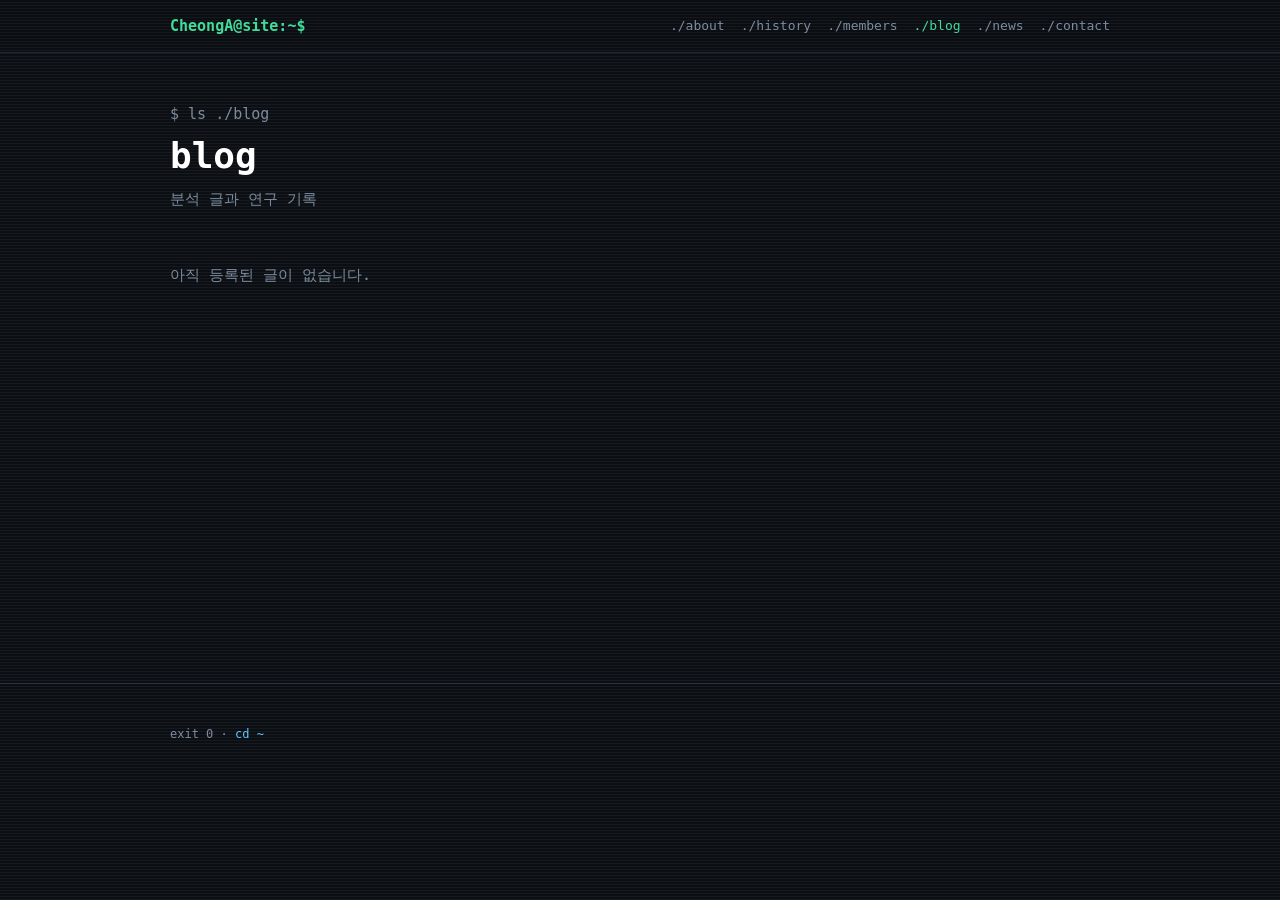
==== blog.html @ 41d5aaa3 "Add blog/news tabs, set CVEs to 9" ====
<!DOCTYPE html>
<html lang="ko">
<head>
<meta charset="UTF-8">
<meta name="viewport" content="width=device-width, initial-scale=1">
<title>Blog · CheongA</title>
<link rel="stylesheet" href="style.css?v=5">
</head>
<body data-page="blog">
<div class="scanlines"></div>

<header class="top">
  <div class="wrap">
    <a class="prompt" id="brand" href="./" title="CheongA">CheongA@site:~$</a>
    <nav>
      <a href="./#about">./about</a>
      <a href="./#history">./history</a>
      <a href="./#members">./members</a>
      <a href="blog.html" class="on">./blog</a>
      <a href="news.html">./news</a>
      <a href="./#contact">./contact</a>
    </nav>
  </div>
</header>

<main class="wrap page">
  <p class="muted">$ ls ./blog</p>
  <h1>blog</h1>
  <p class="sub">분석 글과 연구 기록</p>
  <div class="tabs" id="filters" aria-label="태그 필터"></div>
  <ul class="plist" id="list"></ul>
</main>

<footer>
  <div class="wrap">
    <p class="muted small">exit 0 · <a href="./">cd ~</a></p>
  </div>
</footer>

<script src="posts.js?v=5"></script>
</body>
</html>
---- style.css ----
:root{
  --bg:#0b0f14; --panel:#121923; --line:#1f2a38;
  --fg:#d6e1ee; --muted:#7a8a9c; --accent:#3ddc97; --accent2:#5cc8ff;
}
*{box-sizing:border-box;margin:0;padding:0}
html{scroll-behavior:smooth}
body{
  background:var(--bg);color:var(--fg);
  font-family:"JetBrains Mono","Fira Code",ui-monospace,SFMono-Regular,Menlo,Consolas,"Noto Sans KR",monospace;
  line-height:1.75;font-size:15px;
}
.wrap{max-width:980px;margin:0 auto;padding:0 20px}
.muted{color:var(--muted)} .small{font-size:12px}
a{color:var(--accent2);text-decoration:none}
a:hover{color:var(--accent)}

.scanlines{
  pointer-events:none;position:fixed;inset:0;z-index:50;opacity:.05;
  background:repeating-linear-gradient(0deg,#fff 0,#fff 1px,transparent 1px,transparent 3px);
}

.top{position:sticky;top:0;z-index:20;background:rgba(11,15,20,.92);backdrop-filter:blur(6px);border-bottom:1px solid var(--line)}
.top .wrap{display:flex;justify-content:space-between;align-items:center;flex-wrap:wrap;gap:4px 16px;min-height:52px;padding-top:8px;padding-bottom:8px}
.prompt{color:var(--accent);font-weight:700;white-space:nowrap}
.top nav{display:flex;flex-wrap:wrap;gap:2px 16px}
.top nav a{font-size:13px;color:var(--muted);padding:4px 0;white-space:nowrap}
.top nav a:hover{color:var(--accent)}

.hero{padding:90px 0 50px}
.hero h1{font-size:clamp(28px,6vw,52px);line-height:1.25;margin:10px 0 14px;color:#fff}
.cursor{color:var(--accent);animation:blink 1s steps(1) infinite}
@keyframes blink{50%{opacity:0}}
.lead{color:var(--muted);max-width:620px}

.stats{display:flex;gap:14px;flex-wrap:wrap;margin-top:28px}
.stat{border:1px solid var(--line);background:var(--panel);border-radius:8px;padding:14px 20px;min-width:120px}
.stat b{display:block;font-size:26px;color:var(--accent)}
.stat span{font-size:12px;color:var(--muted)}

section{padding:48px 0;border-top:1px dashed var(--line)}
h2{font-size:22px;margin-bottom:22px;color:#fff}
.hash{color:var(--accent)}

.tags{display:flex;flex-wrap:wrap;gap:8px;margin-top:18px}
.tag{font-size:12px;border:1px solid var(--accent);color:var(--accent);padding:2px 10px;border-radius:999px}

.log{list-style:none;border-left:2px solid var(--line);padding-left:20px}
.log li{position:relative;margin-bottom:22px}
.log li::before{content:"";position:absolute;left:-27px;top:9px;width:10px;height:10px;background:var(--accent);border-radius:2px}
.log time{color:var(--accent2);font-size:13px}
.log h3{font-size:16px;color:#fff}
.log p{color:var(--muted);font-size:14px}

.grid{display:grid;grid-template-columns:repeat(auto-fill,minmax(230px,1fr));gap:16px}
.card{background:var(--panel);border:1px solid var(--line);border-radius:10px;padding:20px;transition:.2s}
.card:hover{border-color:var(--accent);transform:translateY(-3px)}
.avatar{width:64px;height:64px;border-radius:10px;background:linear-gradient(135deg,var(--accent),var(--accent2));color:#04210f;font-weight:800;font-size:26px;display:flex;align-items:center;justify-content:center;margin-bottom:14px;object-fit:cover}
.card h3{font-size:17px;color:#fff}
.role{color:var(--accent);font-size:13px}
.bio{color:var(--muted);font-size:13px;margin:8px 0}
.skills{display:flex;flex-wrap:wrap;gap:6px;margin:8px 0}
.skills span{font-size:11px;background:#0b0f14;border:1px solid var(--line);padding:1px 8px;border-radius:4px;color:var(--fg)}
.card .links a{font-size:12px;margin-right:10px}

footer{border-top:1px solid var(--line);padding:40px 0 60px}

/* ---- 연혁 연도 탭 ---- */
.tabs{display:flex;flex-wrap:wrap;gap:8px;margin-bottom:26px}
.tab{font:inherit;font-size:13px;cursor:pointer;color:var(--muted);background:var(--panel);border:1px solid var(--line);border-radius:6px;padding:6px 14px;transition:.15s}
.tab:hover{color:var(--fg);border-color:var(--accent2)}
.tab[aria-selected="true"],.tab[aria-pressed="true"]{color:#04210f;background:var(--accent);border-color:var(--accent);font-weight:700}
.tab:focus-visible{outline:2px solid var(--accent2);outline-offset:2px}
.tab .n{margin-left:6px;font-size:11px;opacity:.7}
.tab.zero:not([aria-selected="true"]){opacity:.5}
.log li.year-head{color:var(--accent);font-weight:700;font-size:15px;margin:6px 0 14px}
.log li.year-head::before{display:none}
.log li.empty{color:var(--muted);font-size:14px}
.log li.empty::before{display:none}

/* ---- CTFtime 랭킹 카드 (a.stat) ---- */
a.stat{display:block;color:inherit}
a.stat:hover{border-color:var(--accent)}

/* ---- 블로그 / 뉴스 / 글 ---- */
.top nav a.on{color:var(--accent)}
.page{padding:48px 20px 80px;min-height:70vh}
.page h1{font-size:clamp(26px,5vw,36px);color:#fff;margin:6px 0 6px;line-height:1.3}
.page .sub{color:var(--muted);margin-bottom:24px}
.plist{list-style:none;display:grid;gap:14px}
.pitem{border:1px solid var(--line);background:var(--panel);border-radius:10px;padding:18px 20px;transition:.2s}
.pitem:hover{border-color:var(--accent)}
.pitem h2{font-size:18px;margin:2px 0 8px}
.pitem h2 a{color:#fff}
.pitem h2 a:hover{color:var(--accent)}
.pmeta{font-size:12px;color:var(--accent2)}
.psum{color:var(--muted);font-size:14px;margin:0}
.ptags{display:flex;flex-wrap:wrap;gap:6px;margin-top:10px}
.ptags span{font-size:11px;border:1px solid var(--line);padding:0 8px;border-radius:4px;color:var(--muted)}
.none{color:var(--muted)}
.back{margin-top:40px}
.prose{max-width:760px;word-break:break-word}
.prose h2,.prose h3,.prose h4,.prose h5{color:#fff;margin:30px 0 12px;line-height:1.4}
.prose h2{font-size:22px}.prose h3{font-size:18px}.prose h4,.prose h5{font-size:16px}
.prose p{margin:0 0 16px}
.prose a{text-decoration:underline}
.prose ul,.prose ol{margin:0 0 16px;padding-left:24px}
.prose blockquote{border-left:3px solid var(--accent);padding:2px 16px;color:var(--muted);margin:0 0 16px}
.prose pre{background:#080b10;border:1px solid var(--line);border-radius:8px;padding:14px 16px;overflow-x:auto;margin:0 0 18px;font-size:13px;line-height:1.6}
.prose code{background:#0b0f14;border:1px solid var(--line);border-radius:4px;padding:1px 6px;font-size:.9em}
.prose pre code{background:none;border:0;padding:0;font-size:inherit}
.prose img{max-width:100%;border-radius:8px;border:1px solid var(--line)}
.prose hr{border:0;border-top:1px dashed var(--line);margin:28px 0}
.prose .tbl{overflow-x:auto;margin-bottom:18px}
.prose table{border-collapse:collapse;font-size:14px}
.prose th,.prose td{border:1px solid var(--line);padding:6px 12px;text-align:left}
.prose th{background:var(--panel);color:#fff}
.pitem .prose p:last-child,.pitem .prose pre:last-child{margin-bottom:0}

/* ---- 모바일 navbar / 앵커 위치 ---- */
section,footer{scroll-margin-top:96px}
@media (max-width:600px){
  section,footer{scroll-margin-top:124px}
  .top .wrap{flex-direction:column;align-items:flex-start;gap:0;padding-top:10px;padding-bottom:4px}
  .top nav{display:grid;grid-template-columns:repeat(3,auto);justify-content:space-between;width:100%;gap:0 12px}
  .top nav a{padding:6px 0}
  .page{padding-top:32px}
}
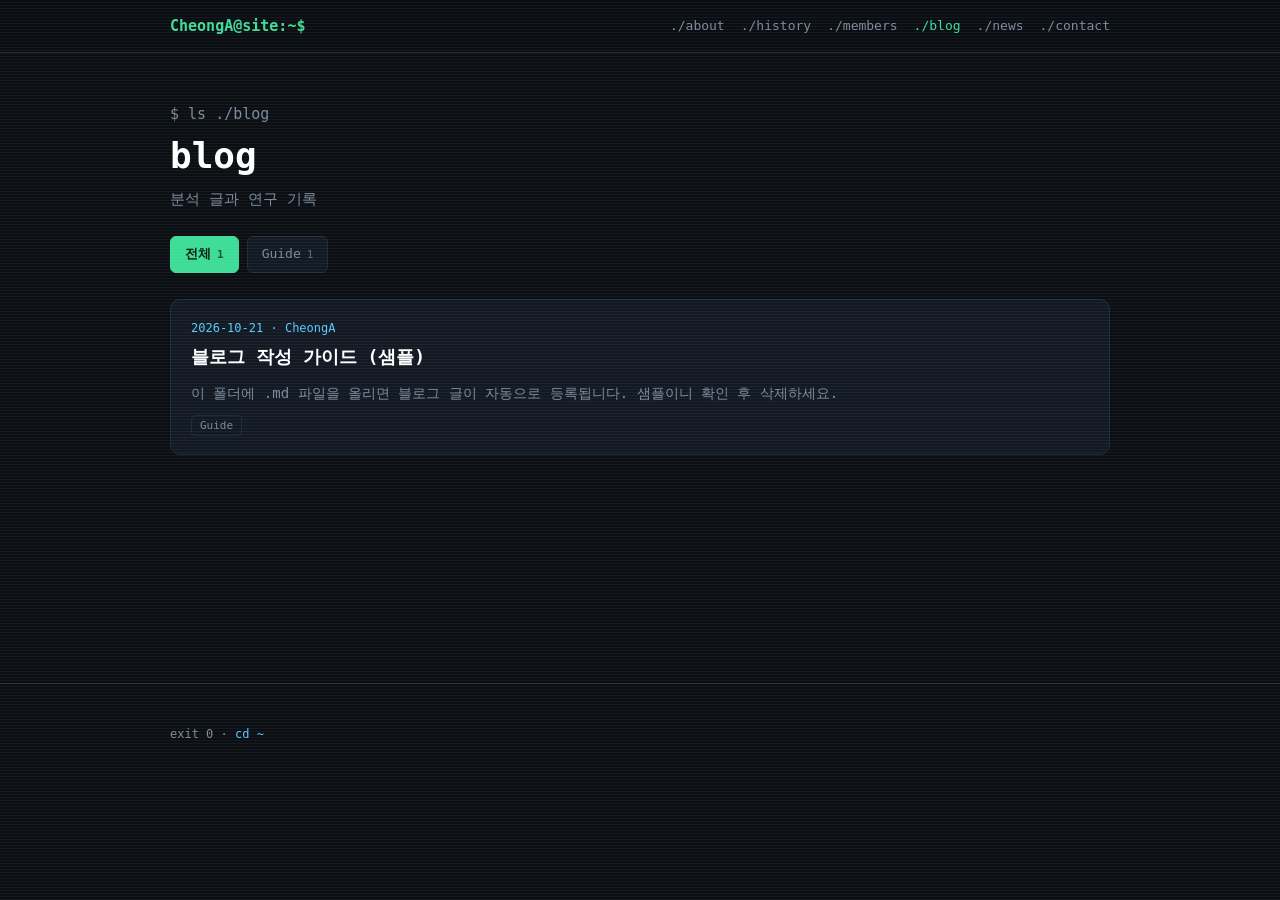
==== commit 1a0cda8e: "Unify news with blog, make whole card clickable" ====
--- a/blog.html
+++ b/blog.html
@@ -4,7 +4,7 @@
 <meta charset="UTF-8">
 <meta name="viewport" content="width=device-width, initial-scale=1">
 <title>Blog · CheongA</title>
-<link rel="stylesheet" href="style.css?v=5">
+<link rel="stylesheet" href="style.css?v=8">
 </head>
 <body data-page="blog">
 <div class="scanlines"></div>
@@ -37,6 +37,6 @@
   </div>
 </footer>
 
-<script src="posts.js?v=5"></script>
+<script src="posts.js?v=6"></script>
 </body>
 </html>
--- a/style.css
+++ b/style.css
@@ -88,7 +88,10 @@
 .page .sub{color:var(--muted);margin-bottom:24px}
 .plist{list-style:none;display:grid;gap:14px}
 .pitem{border:1px solid var(--line);background:var(--panel);border-radius:10px;padding:18px 20px;transition:.2s}
+.pitem{position:relative;cursor:pointer}
 .pitem:hover{border-color:var(--accent)}
+.pitem h2 a::after{content:"";position:absolute;inset:0;border-radius:10px}
+.pitem:hover h2 a{color:var(--accent)}
 .pitem h2{font-size:18px;margin:2px 0 8px}
 .pitem h2 a{color:#fff}
 .pitem h2 a:hover{color:var(--accent)}
@@ -98,6 +101,7 @@
 .ptags span{font-size:11px;border:1px solid var(--line);padding:0 8px;border-radius:4px;color:var(--muted)}
 .none{color:var(--muted)}
 .back{margin-top:40px}
+.src{margin-top:24px}
 .prose{max-width:760px;word-break:break-word}
 .prose h2,.prose h3,.prose h4,.prose h5{color:#fff;margin:30px 0 12px;line-height:1.4}
 .prose h2{font-size:22px}.prose h3{font-size:18px}.prose h4,.prose h5{font-size:16px}
